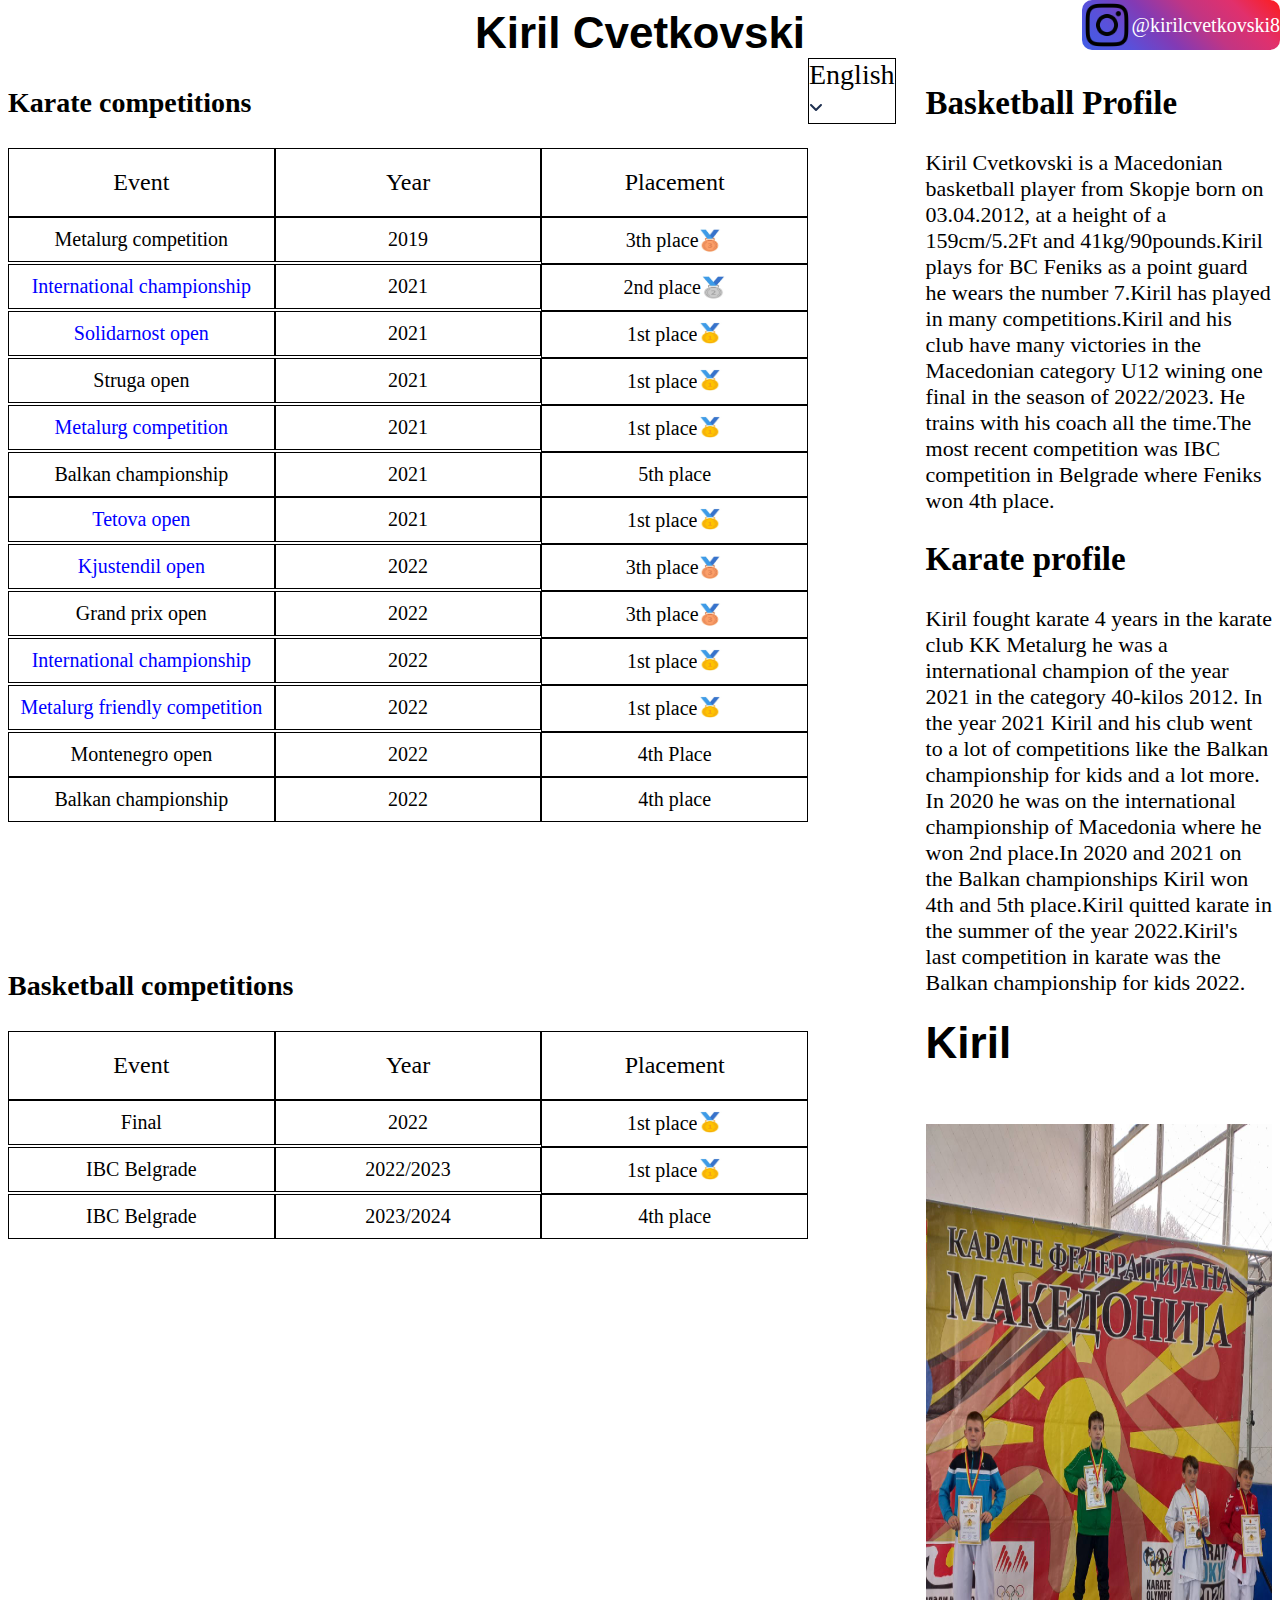
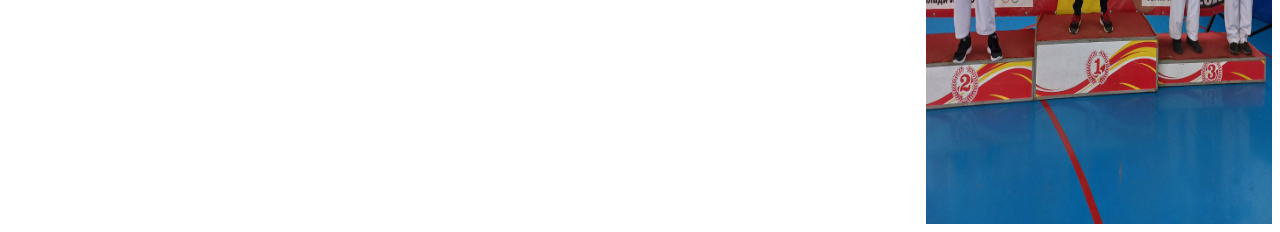
==== index.html @ 616b7af8 "changed" ====
<!DOCTYPE html>
<html lang="en">
  <head>
    <meta charset="UTF-8" />
    <meta name="viewport" content="width=device-width, initial-scale=1.0" />
    <link rel="stylesheet" href="style.css" />
    <title>Document</title>
  </head>
  <body>
    <div class="name">Kiril Cvetkovski</div>
    <div class="bioImg">
      <div class="tableDiv">
        <div class="awards">Karate competitions</div>
        <table class="theTable">
          <tr>
            <td>Event</td>
            <td>Year</td>
            <td>Placement</td>
          </tr>
          <tr>
            <td>Metalurg competition</td>
            <td>2019</td>
            <td>3th place <img src="./images/medals 3.png" alt="3" /></td>
          </tr>
          <tr>
            <td
              onclick="awardPictures(event)"
              style="cursor: pointer; color: blue"
              id="balkan"
            >
              International championship
            </td>
            <td>2021</td>
            <td>2nd place<img src="./images/medals 2.png" alt="3" /></td>
          </tr>
          <tr>
            <td
              onclick="awardPictures(event)"
              style="cursor: pointer; color: blue"
              id="soli"
            >
              Solidarnost open
            </td>
            <td>2021</td>
            <td>1st place<img src="./images/medals 1.png" alt="3" /></td>
          </tr>
          <tr>
            <td>Struga open</td>
            <td>2021</td>
            <td>1st place<img src="./images/medals 1.png" alt="3" /></td>
          </tr>
          <tr>
            <td
              onclick="awardPictures(event)"
              style="cursor: pointer; color: blue"
              id="meta"
            >
              Metalurg competition
            </td>
            <td>2021</td>
            <td>1st place<img src="./images/medals 1.png" alt="3" /></td>
          </tr>
          <tr>
            <td>Balkan championship</td>
            <td>2021</td>
            <td>5th place</td>
          </tr>
          <tr>
            <td
              onclick="awardPictures(event)"
              style="cursor: pointer; color: blue"
              id="teto"
            >
              Tetova open
            </td>
            <td>2021</td>
            <td>1st place<img src="./images/medals 1.png" alt="3" /></td>
          </tr>
          <tr>
            <td
              onclick="awardPictures(event)"
              style="cursor: pointer; color: blue"
              id="kjus"
            >
              Kjustendil open
            </td>
            <td>2022</td>
            <td>3th place<img src="./images/medals 3.png" alt="3" /></td>
          </tr>
          <tr>
            <td>Grand prix open</td>
            <td>2022</td>
            <td>3th place<img src="./images/medals 3.png" alt="3" /></td>
          </tr>
          <tr>
            <td
              onclick="awardPictures(event)"
              style="cursor: pointer; color: blue"
              id="inter"
            >
              International championship
            </td>
            <td>2022</td>
            <td>1st place<img src="./images/medals 1.png" alt="3" /></td>
          </tr>
          <tr>
            <td
              onclick="awardPictures(event)"
              style="cursor: pointer; color: blue"
              id="metaF"
            >
              Metalurg friendly competition
            </td>
            <td>2022</td>
            <td>1st place<img src="./images/medals 1.png" alt="3" /></td>
          </tr>
          <tr>
            <td>Montenegro open</td>
            <td>2022</td>
            <td>4th Place</td>
          </tr>
          <tr>
            <td>Balkan championship</td>
            <td>2022</td>
            <td>4th place</td>
          </tr>
        </table>
        <div class="awards">Basketball competitions</div>
        <table class="theTable">
          <tr>
            <td>Event</td>
            <td>Year</td>
            <td>Placement</td>
          </tr>

          <tr>
            <td>Final</td>
            <td>2022</td>
            <td>1st place<img src="./images/medals 1.png" alt="3" /></td>
          </tr>
          <tr>
            <td>IBC Belgrade</td>
            <td>2022/2023</td>
            <td>1st place<img src="./images/medals 1.png" alt="3" /></td>
          </tr>
          <tr>
            <td>IBC Belgrade</td>
            <td>2023/2024</td>
            <td>4th place</td>
          </tr>
        </table>
      </div>
      <div style="display: flex; flex-direction: column; align-items: center">
        <div
          class="lang"
          onclick="change()"
          id="language"
          style="border: 1px solid black"
        >
          English<img src="/images/angle-down-solid.svg" alt="" />
        </div>
        <div class="subLang" id="sub">
          <div onclick="toLang(event)" id="index">English</div>
          <div onclick="toLang(event)" id="macedonian">Македонски</div>
          <div onclick="toLang(event)" id="french">Français</div>
          <div onclick="toLang(event)" id="german">Deutsch</div>
        </div>
        <div class="instagram" onclick="redirect()">
          <img src="images/instagram.png" alt="inta" />
          <p>@kirilcvetkovski8</p>
        </div>
      </div>
      <div class="bio">
        <h2>Basketball Profile</h2>
        <div>
          Kiril Cvetkovski is a Macedonian basketball player from Skopje born on
          03.04.2012, at a height of a 159cm/5.2Ft and 41kg/90pounds.Kiril plays
          for BC Feniks as a point guard he wears the number 7.Kiril has played
          in many competitions.Kiril and his club have many victories in the
          Macedonian category U12 wining one final in the season of 2022/2023.
          He trains with his coach all the time.The most recent competition was
          IBC competition in Belgrade where Feniks won 4th place.

          <div>
            <h2>Karate profile</h2>
            <p>
              Kiril fought karate 4 years in the karate club KK Metalurg he was
              a international champion of the year 2021 in the category 40-kilos
              2012. In the year 2021 Kiril and his club went to a lot of
              competitions like the Balkan championship for kids and a lot more.
              In 2020 he was on the international championship of Macedonia
              where he won 2nd place.In 2020 and 2021 on the Balkan
              championships Kiril won 4th and 5th place.Kiril quitted karate in
              the summer of the year 2022.Kiril's last competition in karate was
              the Balkan championship for kids 2022.
            </p>
          </div>
        </div>
        <div class="imageName">Kiril</div>
        <div class="img"><img src="images/cigan.jpg" alt="kiril" /></div>
      </div>

      <script src="script.js"></script>
    </div>
  </body>
</html>
---- style.css ----
.name {
  font-size: 44px;
  font-family: "Gill Sans", "Gill Sans MT", Calibri, "Trebuchet MS", sans-serif;
  width: 100%;
  display: flex;
  justify-content: center;
  font-weight: bold;
}
.bioImg {
  display: flex;
  flex-direction: row;
  justify-content: center;
}
.bio {
  font-size: 22px;
  height: 100%;
  width: 600px;
}
.img {
  margin-top: 56px;
  height: 700px;
  width: 100%;
}
.lang {
  position: relative;
  font-size: 28px;
  margin: 0px 30px 120px 0px;
  cursor: pointer;
  border: 1px solid black;
}
.subLang {
  font-size: 22px;
  position: absolute;
  visibility: hidden;
  top: 10%;
  padding: 0px 20px;
  color: blue;
}
.theTable tbody:first-child td {
  border: 1px solid black;
  margin: 0;
  padding: 20px;
  font-size: 24px;
  width: 100%;
  height: 100%;
  display: flex;
  align-items: center;
  justify-content: center;
}
.theTable tbody tr {
  margin: 0;
  padding: 0;
  display: flex;
}
.theTable {
  width: 800px;
  height: 100%;
  display: flex;
  flex-direction: column;
}
.awards {
  height: 200px;
  width: 100%;
  font-size: 28px;
  font-weight: bold;
  display: flex;
  align-items: center;
}
.tableDiv {
  display: flex;
  flex-direction: column;
}
.theTable > tbody > tr:not(:first-child) > td {
  /* Styles for all rows except the first row */
  border: 1px solid black;
  margin: 0;
  padding: 10px;
  font-size: 20px;
  width: 100%;
  height: 100%;
  display: flex;
  align-items: center;
  justify-content: center;
}
.theTable img {
  width: 25px;
  height: 25px;
}
.subLang div {
  border: 1px solid black;
  cursor: pointer;
}
.img img {
  height: 100%;
  width: 100%;
}
.imageName {
  font-size: 44px;
  font-family: "Gill Sans", "Gill Sans MT", Calibri, "Trebuchet MS", sans-serif;
  width: 100%;

  font-weight: bold;
}
.instagram img {
  width: 50px;
  height: 50px;
}
.instagram p {
  display: flex;
  justify-content: center;
  align-items: center;
  font-size: 20px;
  margin: 0;
  color: white;
}
.instagram {
  cursor: pointer;
  position: absolute;
  border-radius: 10px;
  background: linear-gradient(
    45deg,
    #405de6,
    #5851db,
    #833ab4,
    #c13584,
    #e1306c,
    #fd1d1d
  );
  top: 0;
  right: 0;
  display: flex;
}
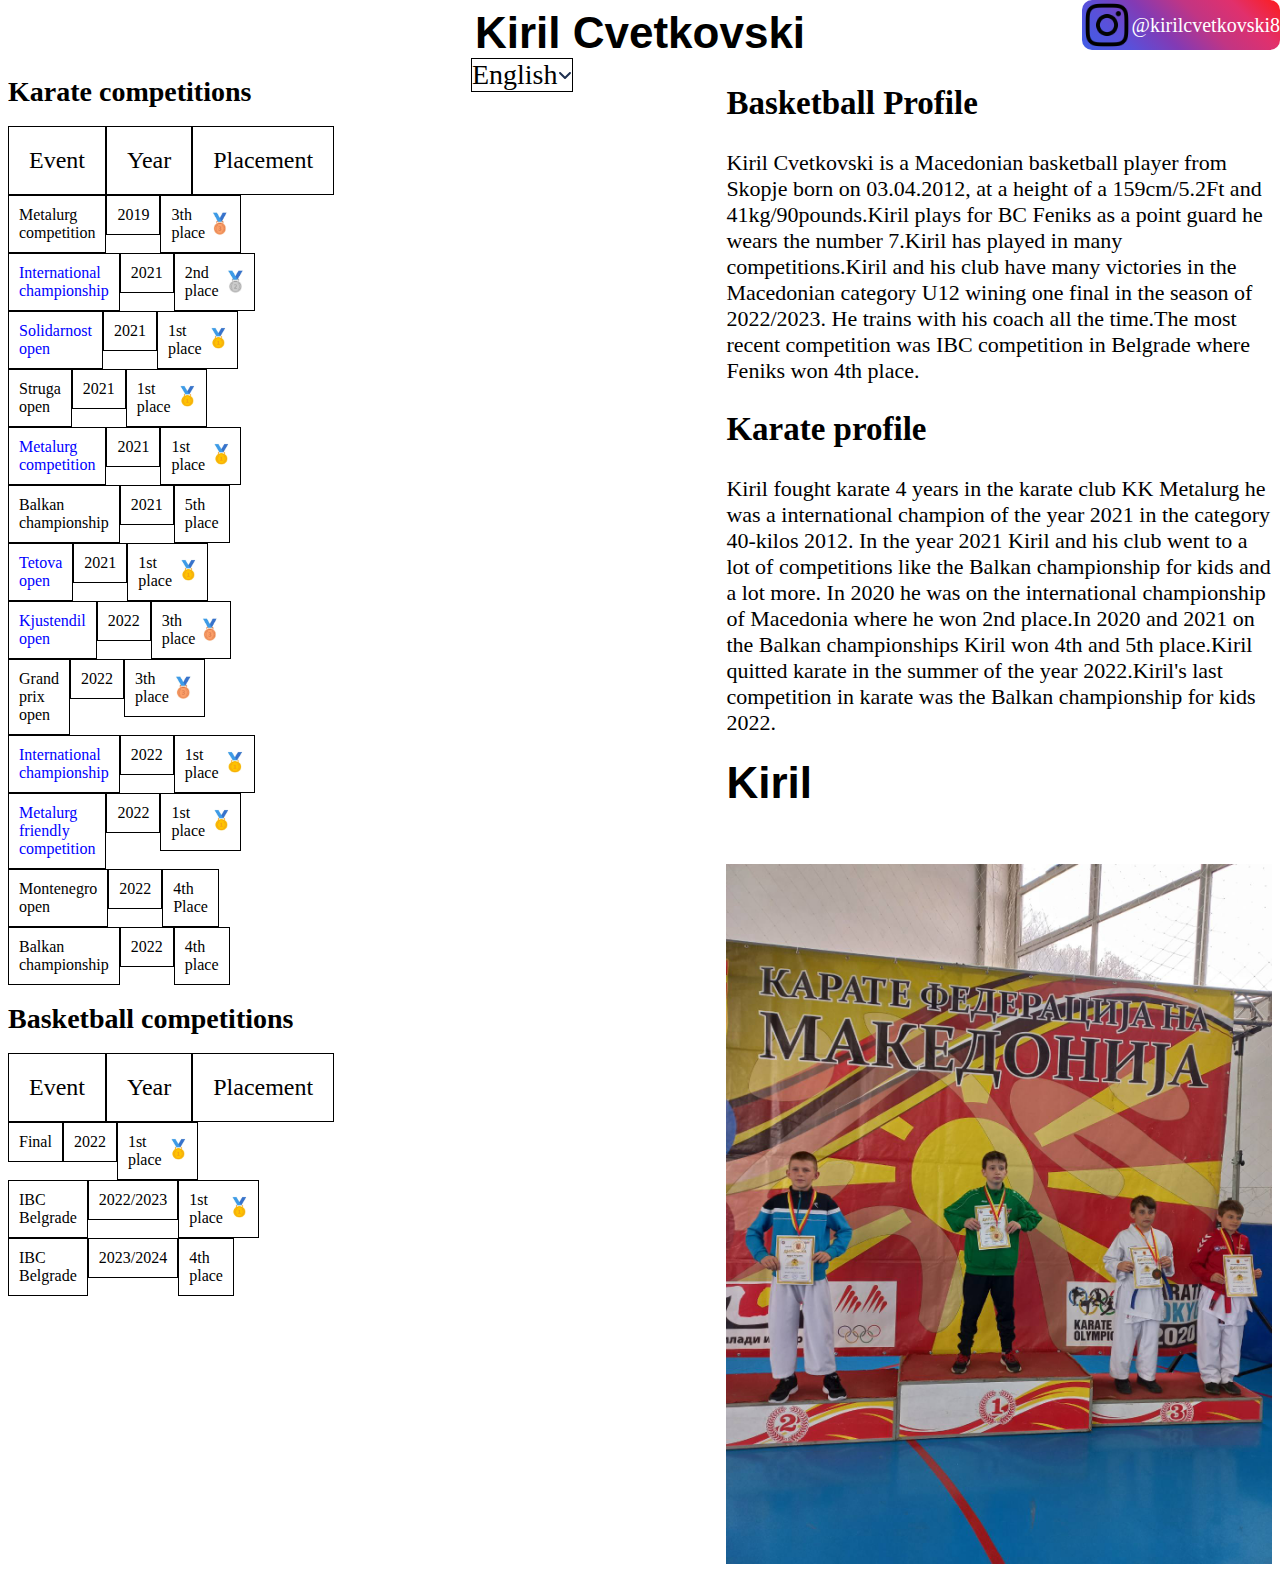
==== commit 22a3a99e: "hahah" ====
--- a/index.html
+++ b/index.html
@@ -150,7 +150,14 @@
           </tr>
         </table>
       </div>
-      <div style="display: flex; flex-direction: column; align-items: center">
+      <div
+        style="
+          display: flex;
+          flex-direction: column;
+          align-items: center;
+          width: 33%;
+        "
+      >
         <div
           class="lang"
           onclick="change()"
--- a/style.css
+++ b/style.css
@@ -53,7 +53,7 @@
   display: flex;
 }
 .theTable {
-  width: 800px;
+  width: 33%;
   height: 100%;
   display: flex;
   flex-direction: column;
@@ -75,7 +75,7 @@
   border: 1px solid black;
   margin: 0;
   padding: 10px;
-  font-size: 20px;
+  font-size: 16px;
   width: 100%;
   height: 100%;
   display: flex;
